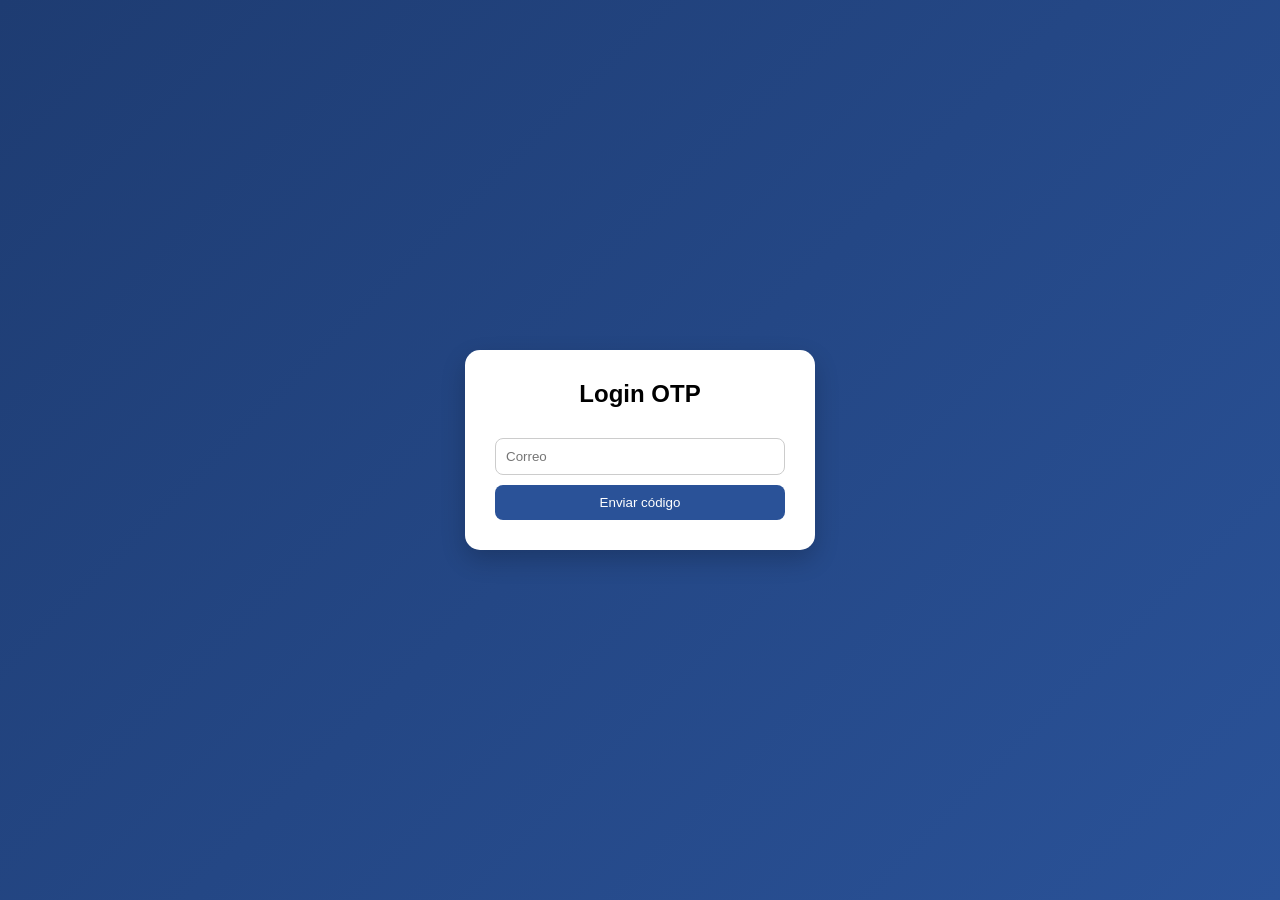
==== frontend/index.html @ ca04a529 "Fix frontend connection to backend + production ready JS" ====
<!DOCTYPE html>
<html>
<head>
    <title>Login</title>
    <link rel="stylesheet" href="styles.css">
</head>

<body>

<div class="container">
    <h2>Login OTP</h2>

    <input type="email" id="email" placeholder="Correo">

    <button id="btnSend" onclick="enviarOTP()">Enviar código</button>

    <p id="msg"></p>
</div>

<script src="app.js"></script>

<script>
function setLoading(state) {
    const btn = document.getElementById("btnSend");
    btn.disabled = state;
    btn.innerText = state ? "Enviando..." : "Enviar código";
}
</script>

</body>
</html>
---- frontend/styles.css ----
/* Reset */
* {
    margin: 0;
    padding: 0;
    box-sizing: border-box;
    font-family: 'Segoe UI', sans-serif;
}

/* Fondo */
body {
    background: linear-gradient(135deg, #1e3c72, #2a5298);
    height: 100vh;
    display: flex;
    justify-content: center;
    align-items: center;
}

/* Card */
.container {
    background: #fff;
    padding: 30px;
    border-radius: 15px;
    width: 350px;
    box-shadow: 0 10px 25px rgba(0,0,0,0.2);
    text-align: center;
    animation: fadeIn 0.5s ease-in-out;
}

h2 {
    margin-bottom: 20px;
}

/* Inputs */
input {
    width: 100%;
    padding: 10px;
    margin: 10px 0;
    border-radius: 8px;
    border: 1px solid #ccc;
}

/* Botón */
button {
    width: 100%;
    padding: 10px;
    background: #2a5298;
    color: white;
    border: none;
    border-radius: 8px;
    cursor: pointer;
    transition: 0.3s;
}

button:hover {
    background: #1e3c72;
}

/* Lista */
ul {
    margin-top: 15px;
    list-style: none;
}

li {
    background: #f4f4f4;
    padding: 10px;
    margin: 5px 0;
    border-radius: 6px;
}

/* Animación */
@keyframes fadeIn {
    from { opacity: 0; transform: translateY(10px);}
    to { opacity: 1; transform: translateY(0);}
}
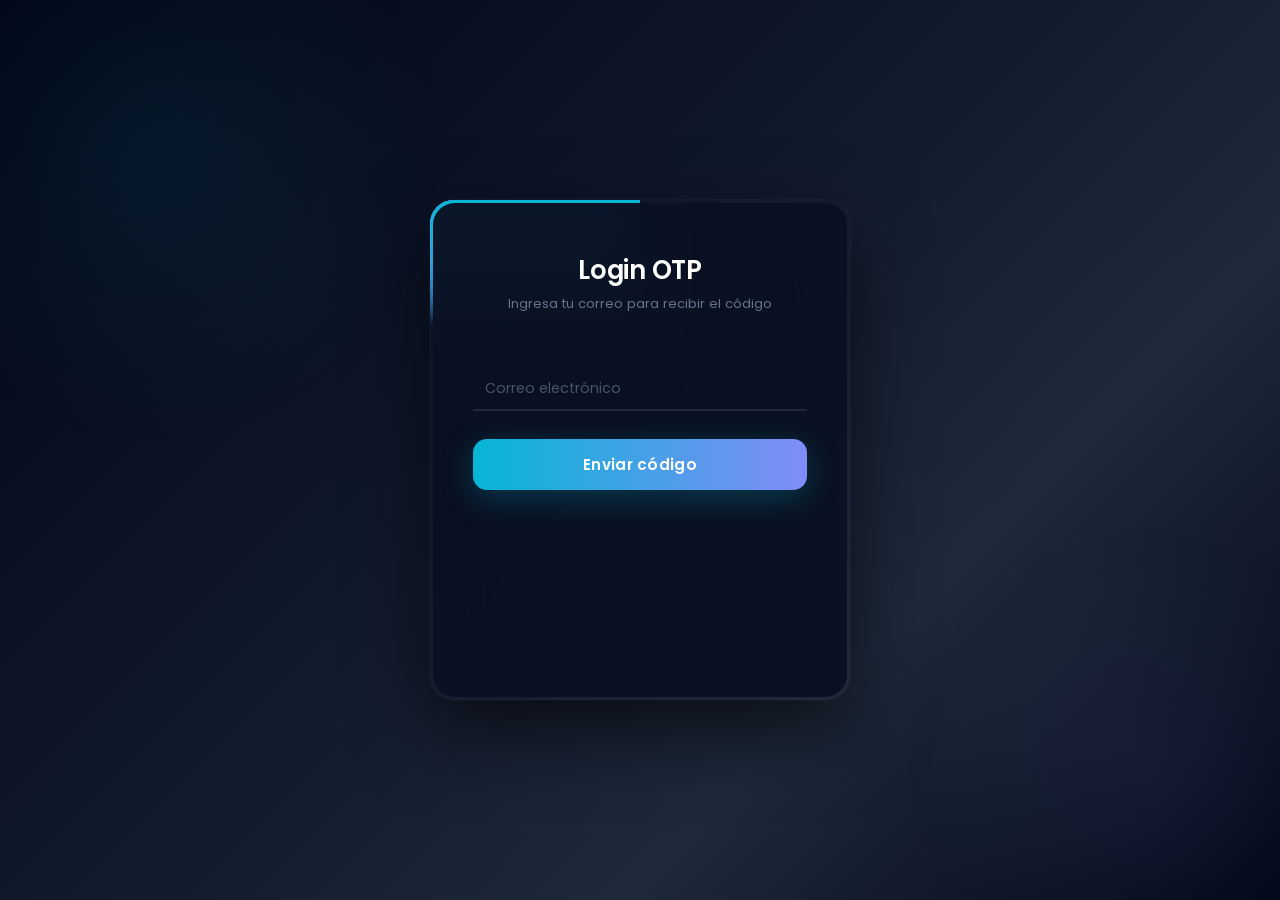
==== commit 269bb794: "Update index.html" ====
--- a/frontend/index.html
+++ b/frontend/index.html
@@ -1,31 +1,37 @@
 <!DOCTYPE html>
 <html>
 <head>
-    <title>Login</title>
+    <title>Login OTP</title>
     <link rel="stylesheet" href="styles.css">
 </head>
+<body>
+    <div class="box">
+        <div class="border-line"></div>
+        <form onsubmit="return false;">
+            <h2>Login OTP</h2>
+            <p class="form-subtitle">Ingresa tu correo para recibir el código</p>
 
-<body>
+            <div class="input-box">
+                <input type="email" id="email" required>
+                <span>Correo electrónico</span>
+                <i></i>
+            </div>
 
-<div class="container">
-    <h2>Login OTP</h2>
+            <button class="btn" id="btnSend" onclick="enviarOTP()">
+                Enviar código
+            </button>
 
-    <input type="email" id="email" placeholder="Correo">
+            <p id="msg" style="color:#22d3ee; font-size:0.82rem; text-align:center; margin-top:14px;"></p>
+        </form>
+    </div>
 
-    <button id="btnSend" onclick="enviarOTP()">Enviar código</button>
-
-    <p id="msg"></p>
-</div>
-
-<script src="app.js"></script>
-
-<script>
-function setLoading(state) {
-    const btn = document.getElementById("btnSend");
-    btn.disabled = state;
-    btn.innerText = state ? "Enviando..." : "Enviar código";
-}
-</script>
-
+    <script src="app.js"></script>
+    <script>
+        function setLoading(state) {
+            const btn = document.getElementById("btnSend");
+            btn.disabled = state;
+            btn.innerText = state ? "Enviando..." : "Enviar código";
+        }
+    </script>
 </body>
-</html>+</html>
--- a/frontend/styles.css
+++ b/frontend/styles.css
@@ -1,75 +1,308 @@
-/* Reset */
+@import url('https://fonts.googleapis.com/css2?family=Poppins:wght@300;400;500;600&display=swap');
+
 * {
     margin: 0;
     padding: 0;
     box-sizing: border-box;
-    font-family: 'Segoe UI', sans-serif;
-}
-
-/* Fondo */
+    font-family: "Poppins", sans-serif;
+}
+
 body {
-    background: linear-gradient(135deg, #1e3c72, #2a5298);
-    height: 100vh;
-    display: flex;
+    min-height: 100vh;
+    display: flex;
+    align-items: center;
     justify-content: center;
+    background: linear-gradient(135deg, #020617 0%, #0f172a 40%, #1e293b 70%, #020617 100%);
+    position: relative;
+    overflow: hidden;
+}
+
+/* Aura de fondo ambiental */
+body::before {
+    content: '';
+    position: fixed;
+    width: 600px;
+    height: 600px;
+    border-radius: 50%;
+    background: radial-gradient(circle, rgba(6,182,212,0.07) 0%, transparent 70%);
+    top: -150px;
+    left: -150px;
+    pointer-events: none;
+}
+
+body::after {
+    content: '';
+    position: fixed;
+    width: 500px;
+    height: 500px;
+    border-radius: 50%;
+    background: radial-gradient(circle, rgba(129,140,248,0.07) 0%, transparent 70%);
+    bottom: -120px;
+    right: -120px;
+    pointer-events: none;
+}
+
+/* Caja principal */
+.box {
+    position: relative;
+    width: 420px;
+    height: 500px;
+    border-radius: 24px;
+    overflow: hidden;
+    box-shadow: 0 32px 80px rgba(0,0,0,0.6), 0 0 0 1px rgba(255,255,255,0.04);
+}
+
+/* Bordes animados cyan */
+.box::before,
+.box::after {
+    content: '';
+    position: absolute;
+    top: -50%;
+    left: -50%;
+    width: 420px;
+    height: 500px;
+    background: linear-gradient(
+        0deg,
+        transparent,
+        transparent,
+        #06b6d4,
+        #06b6d4,
+        #06b6d4
+    );
+    transform-origin: bottom right;
+    animation: animate 6s linear infinite;
+}
+
+.box::after {
+    animation-delay: -3s;
+}
+
+/* Segunda línea animada */
+.border-line {
+    position: absolute;
+    inset: 0;
+}
+
+.border-line::before,
+.border-line::after {
+    content: '';
+    position: absolute;
+    top: -50%;
+    left: -50%;
+    width: 420px;
+    height: 500px;
+    background: linear-gradient(
+        0deg,
+        transparent,
+        transparent,
+        #818cf8,
+        #818cf8,
+        #818cf8
+    );
+    transform-origin: bottom right;
+    animation: animate 6s linear infinite;
+}
+
+.border-line::before {
+    animation-delay: -1.5s;
+}
+
+.border-line::after {
+    animation-delay: -4.5s;
+}
+
+@keyframes animate {
+    0%   { transform: rotate(0deg); }
+    100% { transform: rotate(360deg); }
+}
+
+/* Logo encima del título */
+.form-logo {
+    width: 48px;
+    height: 48px;
+    border-radius: 14px;
+    background: linear-gradient(135deg, #06b6d4, #818cf8);
+    display: flex;
     align-items: center;
-}
-
-/* Card */
-.container {
-    background: #fff;
-    padding: 30px;
-    border-radius: 15px;
-    width: 350px;
-    box-shadow: 0 10px 25px rgba(0,0,0,0.2);
+    justify-content: center;
+    margin: 0 auto 18px;
+    box-shadow: 0 8px 24px rgba(6,182,212,0.3);
+}
+
+.form-logo svg {
+    width: 24px;
+    height: 24px;
+    stroke: white;
+    fill: none;
+    stroke-width: 2;
+    stroke-linecap: round;
+    stroke-linejoin: round;
+}
+
+/* Formulario interno */
+.box form {
+    position: absolute;
+    inset: 3px;
+    background: rgba(10, 17, 35, 0.97);
+    border-radius: 22px;
+    padding: 48px 40px 44px;
+    z-index: 2;
+    display: flex;
+    flex-direction: column;
+    backdrop-filter: blur(30px);
+}
+
+/* Título */
+.box form h2 {
+    color: white;
+    font-size: 1.6rem;
+    font-weight: 600;
     text-align: center;
-    animation: fadeIn 0.5s ease-in-out;
-}
-
-h2 {
-    margin-bottom: 20px;
+    margin-bottom: 4px;
+    letter-spacing: -0.3px;
+}
+
+/* Subtítulo */
+.form-subtitle {
+    color: #64748b;
+    font-size: 0.82rem;
+    text-align: center;
+    margin-bottom: 24px;
 }
 
 /* Inputs */
-input {
+.input-box {
+    position: relative;
     width: 100%;
-    padding: 10px;
-    margin: 10px 0;
+    margin-top: 22px;
+}
+
+.input-box input {
+    width: 100%;
+    padding: 18px 12px 10px;
+    background: transparent;
+    border: none;
+    outline: none;
+    color: white;
+    font-size: 0.95rem;
+    z-index: 10;
+    position: relative;
+}
+
+.input-box span {
+    position: absolute;
+    left: 0;
+    padding: 18px 12px;
+    color: #475569;
+    pointer-events: none;
+    transition: .4s cubic-bezier(.4,0,.2,1);
+    font-size: 0.9rem;
+}
+
+.input-box input:focus ~ span,
+.input-box input:valid ~ span {
+    transform: translateY(-26px);
+    font-size: 0.72rem;
+    color: #22d3ee;
+    letter-spacing: 0.5px;
+    font-weight: 500;
+}
+
+.input-box i {
+    position: absolute;
+    left: 0;
+    bottom: 0;
+    width: 100%;
+    height: 2px;
+    background: #1e293b;
+    border-radius: 2px;
+    transition: .4s cubic-bezier(.4,0,.2,1);
+}
+
+.input-box input:focus ~ i,
+.input-box input:valid ~ i {
+    height: 48px;
+    background: linear-gradient(180deg, transparent, rgba(6,182,212,0.12));
     border-radius: 8px;
-    border: 1px solid #ccc;
+}
+
+/* Links */
+.imp-links {
+    display: flex;
+    justify-content: space-between;
+    margin-top: 18px;
+}
+
+.imp-links a {
+    color: #475569;
+    font-size: 0.8rem;
+    text-decoration: none;
+    transition: .3s;
+}
+
+.imp-links a:hover {
+    color: #22d3ee;
 }
 
 /* Botón */
-button {
+.btn {
     width: 100%;
-    padding: 10px;
-    background: #2a5298;
+    margin-top: 28px;
+    padding: 14px;
+    border: none;
+    border-radius: 14px;
+    background: linear-gradient(90deg, #06b6d4, #818cf8);
     color: white;
-    border: none;
-    border-radius: 8px;
+    font-size: 0.95rem;
+    font-weight: 600;
     cursor: pointer;
-    transition: 0.3s;
-}
-
-button:hover {
-    background: #1e3c72;
-}
-
-/* Lista */
-ul {
-    margin-top: 15px;
-    list-style: none;
-}
-
-li {
-    background: #f4f4f4;
-    padding: 10px;
-    margin: 5px 0;
-    border-radius: 6px;
-}
-
-/* Animación */
-@keyframes fadeIn {
-    from { opacity: 0; transform: translateY(10px);}
-    to { opacity: 1; transform: translateY(0);}
-}
+    transition: .3s;
+    letter-spacing: 0.3px;
+    position: relative;
+    overflow: hidden;
+    box-shadow: 0 8px 32px rgba(6,182,212,0.25);
+}
+
+/* Efecto shimmer en el botón */
+.btn::before {
+    content: '';
+    position: absolute;
+    inset: 0;
+    background: linear-gradient(90deg, rgba(255,255,255,0.15), transparent);
+    transform: translateX(-100%);
+    transition: .4s;
+}
+
+.btn:hover::before {
+    transform: translateX(100%);
+}
+
+.btn:hover {
+    transform: translateY(-2px);
+    box-shadow: 0 14px 40px rgba(6,182,212,0.4);
+}
+
+.btn:active {
+    transform: scale(.98);
+}
+
+/* Divisor opcional */
+.divider {
+    display: flex;
+    align-items: center;
+    gap: 12px;
+    margin-top: 20px;
+}
+
+.divider::before,
+.divider::after {
+    content: '';
+    flex: 1;
+    height: 1px;
+    background: #1e293b;
+}
+
+.divider span {
+    color: #334155;
+    font-size: 0.75rem;
+}
